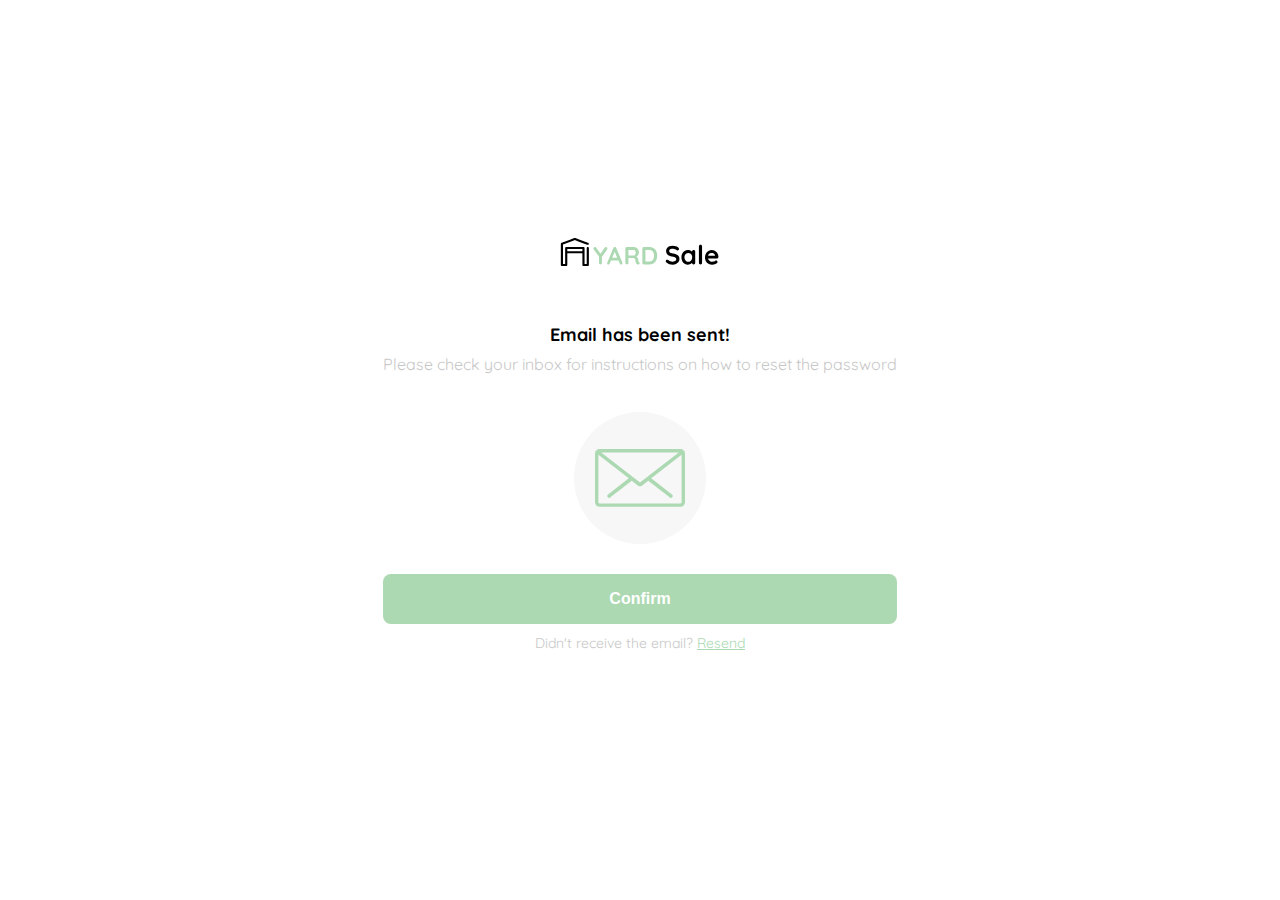
==== password_recovery2.html @ 7098a754 "password recovery section 2 created (both HTML and CSS)" ====
<!DOCTYPE html>
<html lang="en">
<head>
    <meta charset="UTF-8">
    <meta http-equiv="X-UA-Compatible" content="IE=edge">
    <meta name="viewport" content="width=device-width, initial-scale=1.0">
    <meta name="description" content="This is store of whatever">
    <meta name="robots" content="index, follow">
    <link rel="preconnect" href="https://fonts.googleapis.com">
    <link rel="preconnect" href="https://fonts.gstatic.com" crossorigin>
    <link href="https://fonts.googleapis.com/css2?family=Quicksand:wght@300;400;500;600;700&family=Roboto:wght@700&display=swap" rel="stylesheet">
    <link rel="stylesheet" href="styles/style.css" type="text/css">
    <title>Yard Sale</title>
    <style>
        .email {
            display: grid;
            place-items: center;

            width: 100%;
            height: 100vh;
        }

        .email__container {
            display: grid;
            grid-template-rows: auto 1fr auto;
            place-items:center;

            padding: 2rem;
        }

        .logo {
            justify-self: center;

            width: 16rem;
            margin-bottom: 4rem;
        }

        .email__title {
            justify-self: center;

            margin-bottom: 0.8rem;

            font-size: var(--lg);
        }

        .email__subtitle {
            justify-self: center;
            text-align: center;

            margin-top: 0;
            margin-bottom: 2.8rem;

            font-size: var(--md);
            color: var(--very-light-pink);
        }

        .image-container{
            display: flex;
            justify-content: center;
            align-items: center;

            width: 13.2rem;
            height: 13.2rem;;
            border-radius: 100%;

            background-color: var(--text-input-field);
        }

        .button--primary {
            width: 100%;
            padding: 1.6rem;
            border: transparent;
            border-radius: 0.8rem;
            margin-top: 2rem;

            font-size: var(--md);
            font-weight: bold;
            background-color: var(--hospital-green);
            color: white;

            cursor: pointer;
        }

        .button--primary:hover {
            background-color: #73bf7d;
        }

        .button--primary:active {
            background-color: #4da859;
        }

        .email__text{
            font-size: var(--sm);
            color: var(--very-light-pink);
        }

        .email__link{
            font-size: var(--sm);
            color: var(--hospital-green);
        }

    </style>
</head>
<body>
    <section class="email">
        <div class="email__container">
            <img class="logo" src="./logos/logo_yard_sale.svg" alt="yard sale logo">
            <h1 class="email__title">Email has been sent!</h1>
            <p class="email__subtitle">Please check your inbox for instructions on how to reset the password</p>
            <figure class="image-container">
                <img class="email__img" src="icons/email.svg" alt="">
            </figure>
            <input type="submit" value="Confirm" class="button--primary email__button--primary">
            <p class="email__text-container">
                <span class="email__text">Didn't receive the email? </span>
                <a href="#" class="email__link">Resend</a>
            </p>
        </div>
    </section>
</body>
</html>
---- styles/style.css ----
:root {
  --very-light-pink: #c7c7c7;
  --text-input-field: #f7f7f7;
  --hospital-green: #acd9b2;
  --dark: #232830;
  --white: #ffffff;
  --black: #000000;
  --sm: 1.4rem;
  --md: 1.6rem;
  --lg: 1.8rem;
  font-size: 62.5%;
}

* {
  box-sizing: border-box;
}

body {
  font-family: "Quicksand", sans-serif;
  margin: 0;
  min-height: 100vh;
  padding: 0;
}
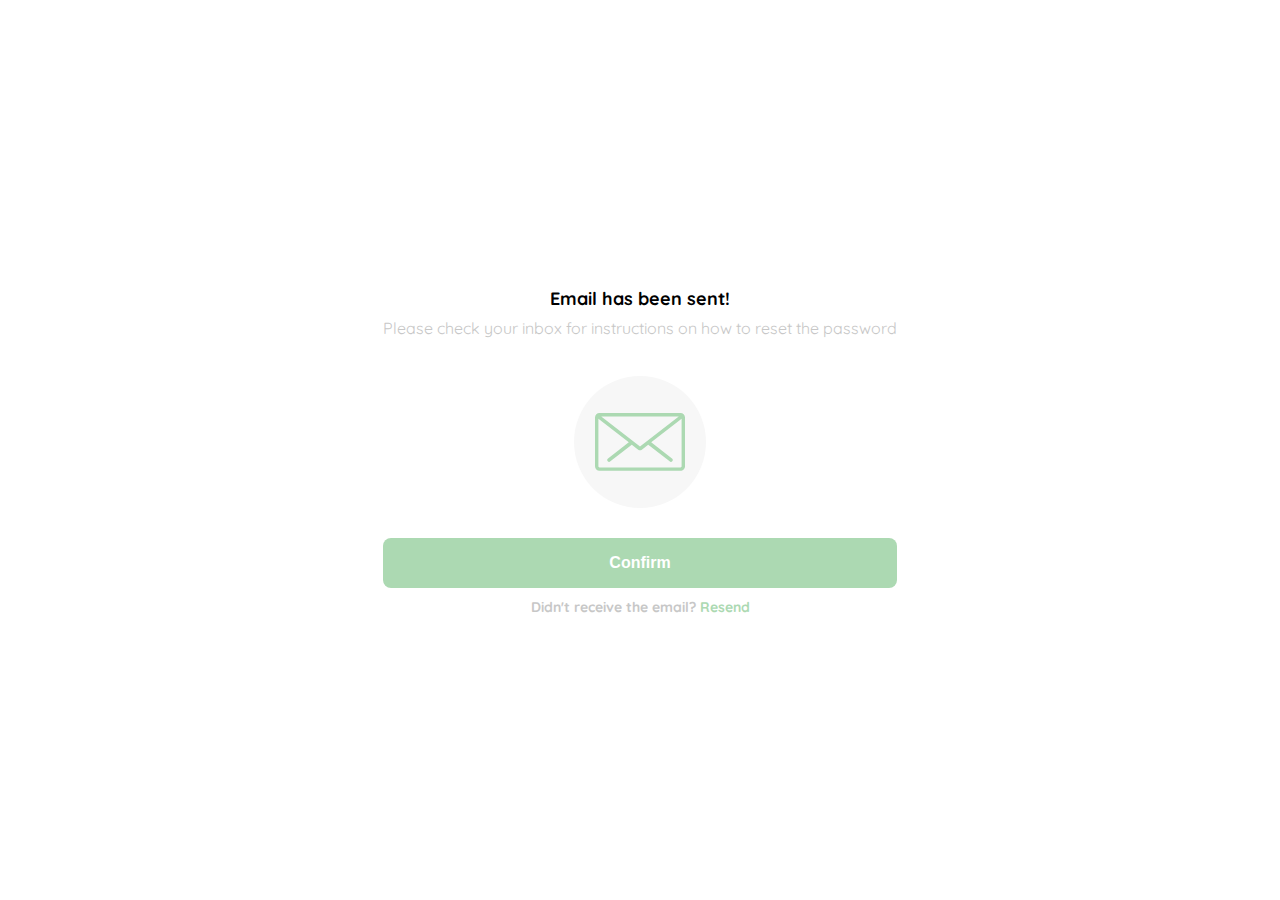
==== commit 8149e47f: "login created (CSS & HTML)" ====
--- a/password_recovery2.html
+++ b/password_recovery2.html
@@ -12,6 +12,11 @@
     <link rel="stylesheet" href="styles/style.css" type="text/css">
     <title>Yard Sale</title>
     <style>
+        @media (min-width: 426px) {
+            .logo{
+                display: none;
+            }
+        }
         .email {
             display: grid;
             place-items: center;
@@ -92,11 +97,14 @@
         .email__text{
             font-size: var(--sm);
             color: var(--very-light-pink);
+            font-weight: bold;
         }
 
         .email__link{
+            font-weight: bold;
             font-size: var(--sm);
             color: var(--hospital-green);
+            text-decoration: none;
         }
 
     </style>
@@ -110,7 +118,7 @@
             <figure class="image-container">
                 <img class="email__img" src="icons/email.svg" alt="">
             </figure>
-            <input type="submit" value="Confirm" class="button--primary email__button--primary">
+            <input type="button" value="Confirm" class="button--primary email__button--primary">
             <p class="email__text-container">
                 <span class="email__text">Didn't receive the email? </span>
                 <a href="#" class="email__link">Resend</a>
